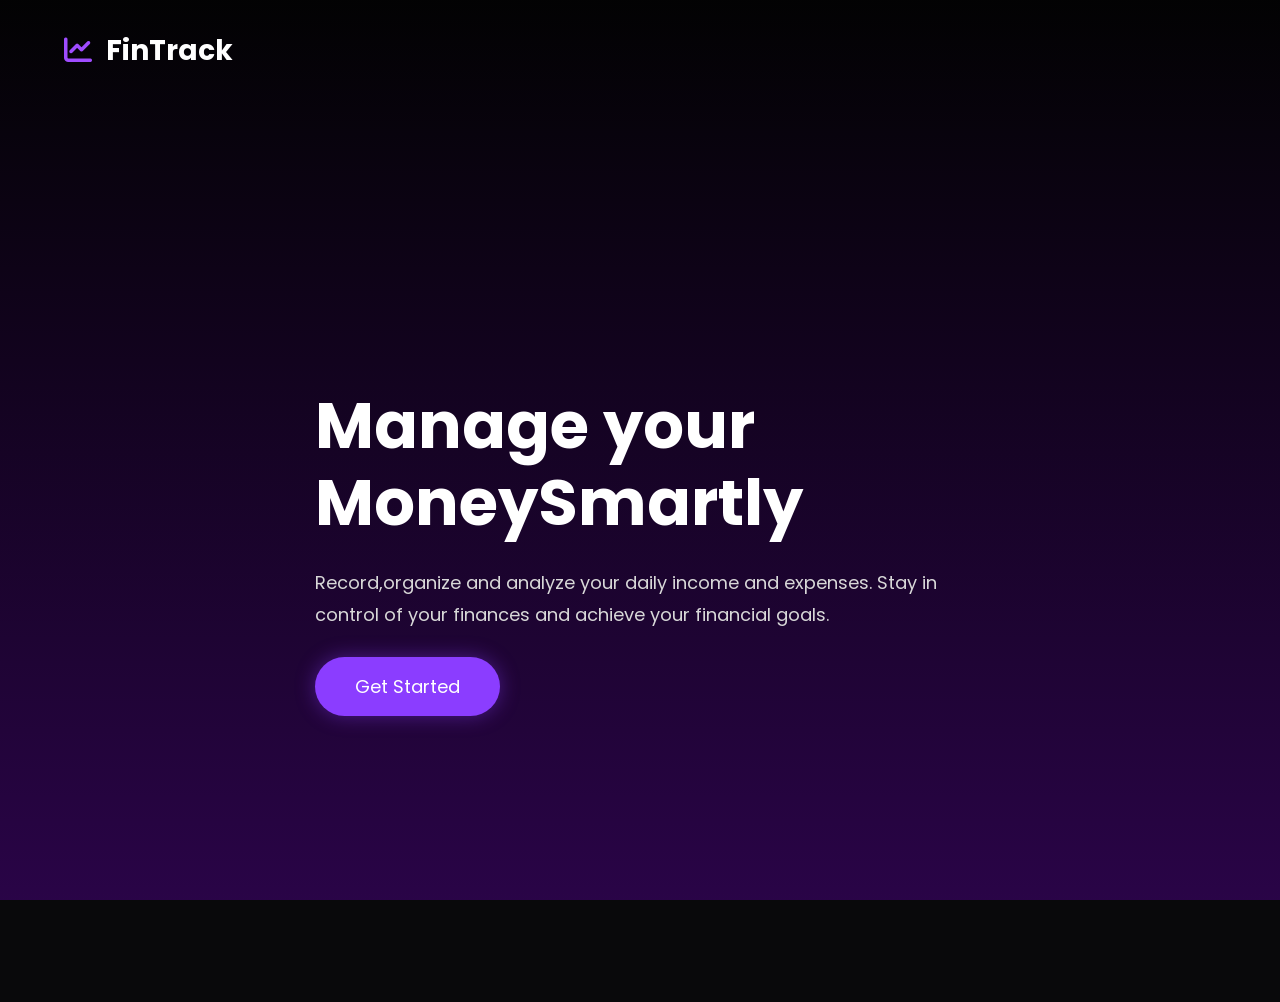
==== index.html @ 5b0f04cf "latest commit" ====
<!DOCTYPE html>
<html lang="en">
<head>
    <meta charset="UTF-8">
    <meta name="viewport" content="width=device-width, initial-scale=1.0">
    <title>Finance Landing Page</title>

    <link rel="stylesheet" href="index.css">

    <!-- Font Awesome -->
    <link rel="stylesheet"
        href="https://cdnjs.cloudflare.com/ajax/libs/font-awesome/6.5.2/css/all.min.css">

    <!-- Google Font -->
    <link href="https://fonts.googleapis.com/css2?family=Poppins:wght@300;400;500;600;700&display=swap"
        rel="stylesheet">
</head>

<body>

    <header>

        <nav>

            <div class="logo">
                <i class="fa-solid fa-chart-line"></i>
                <span>FinTrack</span>
            </div>

            
        </nav>

        <div class="hero">

            <div class="hero-content">

                <h1>
                    Manage your Money<span>Smartly</span>
                </h1>

                <p>
                Record,organize and analyze your daily income and expenses.
                Stay in control of your finances and achieve your financial goals.
                </p>

                <button id="startBtn">
                    Get Started
                </button>

            </div>

        </div>

    </header>

   

<script src="index.js"></script>

</body>
</html>
---- index.css ----
*{
    margin:0;
    padding:0;
    box-sizing:border-box;
    font-family:'Poppins',sans-serif;
}

body{
    background:#09090b;
    color:#fff;
}

header{

    height:100vh;

    background:
    linear-gradient(rgba(0,0,0,.75),
    rgba(68,0,120,.55)),
    url("images/finance-bg.jpg");

    background-size:cover;
    background-position:center;
    position:relative;

}

nav{

    width:90%;
    margin:auto;

    display:flex;
    justify-content:space-between;
    align-items:center;

    padding:30px 0;

}

.logo{

    font-size:28px;
    font-weight:700;
    color:#fff;

}

.logo i{

    color:#9f4cff;
    margin-right:8px;

}


.hero{

    height:100vh;
    
    display:flex;
    align-items:center;
    justify-content: center;
    position:relative;

    width:90%;
    margin:auto;

}

.hero-content{

    max-width:650px;

}

.hero h1{

    font-size:64px;
    line-height:1.2;

}

.hero p{

    margin:25px 0;
    color:#d8d8d8;
    font-size:18px;
    line-height:1.8;

}

button{

    padding:16px 40px;

    border:none;
    border-radius:50px;

    background:#8b3dff;

    color:white;
    font-size:18px;

    cursor:pointer;
    transition:.3s;

    box-shadow:0 0 20px rgba(138,61,255,.4);

}

button:hover{

    background:#b36dff;
    transform:translateY(-4px);

}

.stats{

    background:#111;

    display:grid;

    grid-template-columns:repeat(auto-fit,minmax(220px,1fr));

    gap:30px;

    padding:80px 10%;

}

.box{

    text-align:center;

    padding:30px;

    border-radius:15px;

    background:#181818;

    transition:.3s;

}

.box:hover{

    background:#252525;
    transform:translateY(-8px);

}

.box h2{

    color:#a855f7;
    font-size:42px;
    margin-bottom:10px;

}

.box p{

    color:#ccc;

}

@media(max-width:768px){

.hero h1{

    font-size:42px;

}

nav{

    flex-direction:column;
    gap:20px;

}

nav ul{

    gap:18px;

}

.hero{

    text-align:center;
    justify-content:center;

}

}
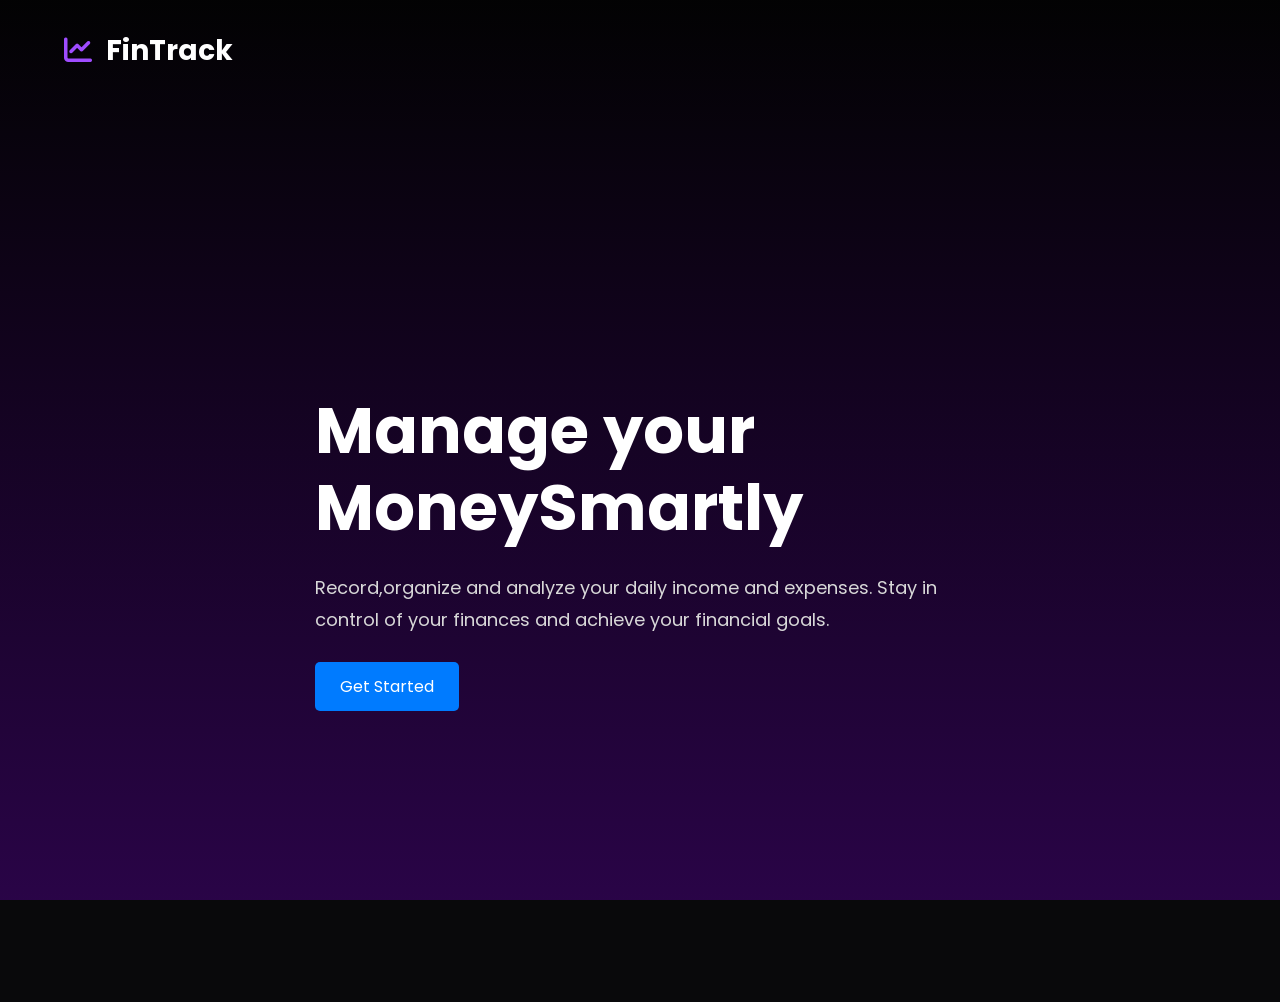
==== commit 0bde33da: "last" ====
--- a/index.html
+++ b/index.html
@@ -43,12 +43,9 @@
                 Stay in control of your finances and achieve your financial goals.
                 </p>
 
-                <button id="startBtn">
-                    Get Started
-                </button>
-
-            </div>
-
+                
+            
+<a href="login.html" class="btn">Get Started</a>
         </div>
 
     </header>
--- a/index.css
+++ b/index.css
@@ -88,6 +88,18 @@
     font-size:18px;
     line-height:1.8;
 
+}.btn {
+    display: inline-block;
+    padding: 12px 25px;
+    background-color: #007bff;
+    color: white;
+    text-decoration: none;
+    border-radius: 5px;
+    font-size: 16px;
+}
+
+.btn:hover {
+    background-color: #0056b3;
 }
 
 button{
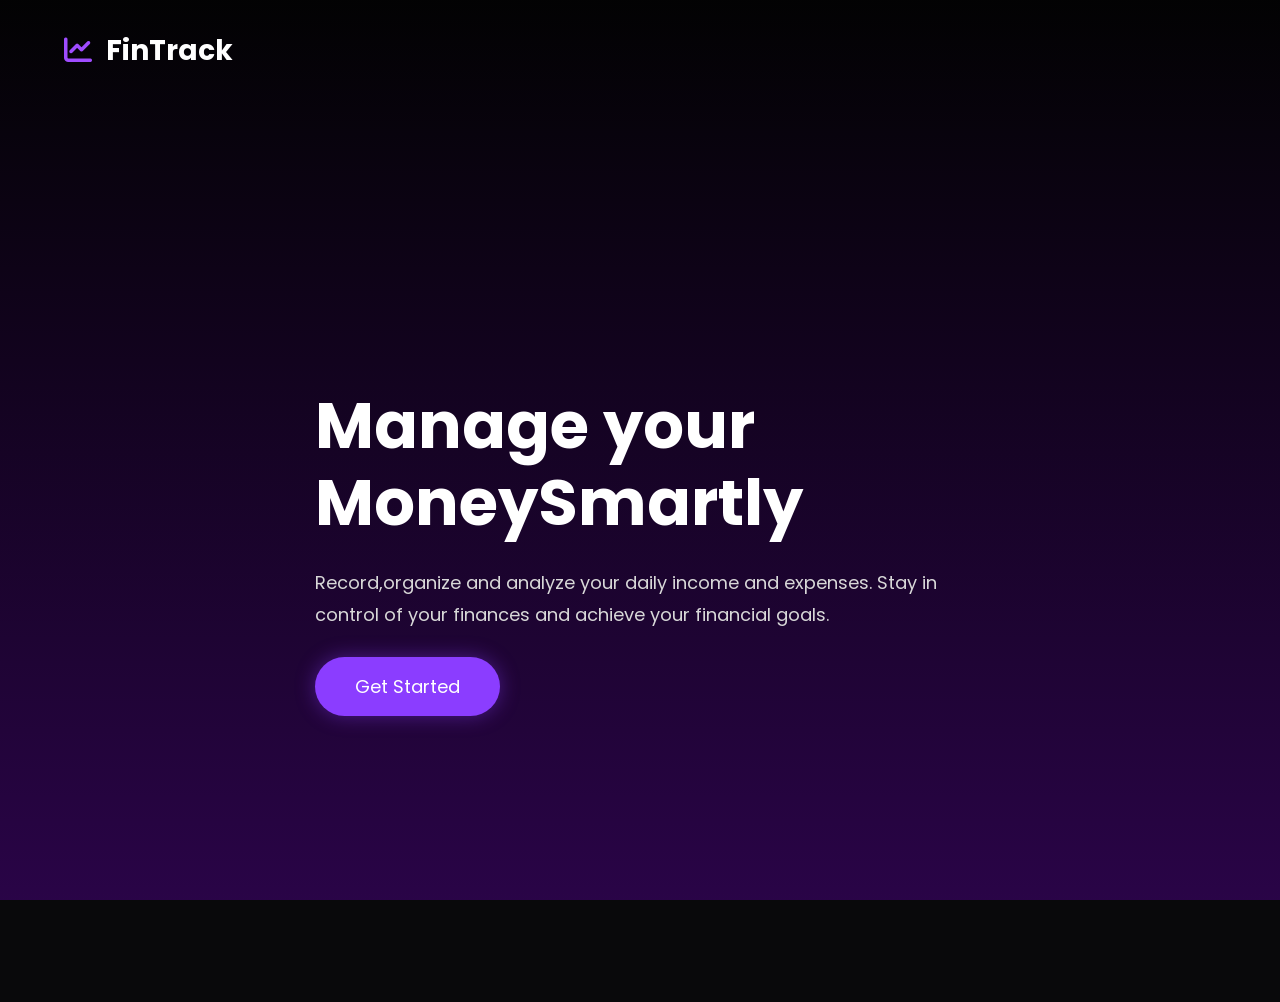
==== commit d2414ec9: "updated project" ====
--- a/index.html
+++ b/index.html
@@ -43,9 +43,11 @@
                 Stay in control of your finances and achieve your financial goals.
                 </p>
 
-                
+            <button id="startBtn">
+                Get Started
+            </button>    
             
-<a href="login.html" class="btn">Get Started</a>
+
         </div>
 
     </header>
--- a/index.css
+++ b/index.css
@@ -88,18 +88,6 @@
     font-size:18px;
     line-height:1.8;
 
-}.btn {
-    display: inline-block;
-    padding: 12px 25px;
-    background-color: #007bff;
-    color: white;
-    text-decoration: none;
-    border-radius: 5px;
-    font-size: 16px;
-}
-
-.btn:hover {
-    background-color: #0056b3;
 }
 
 button{
